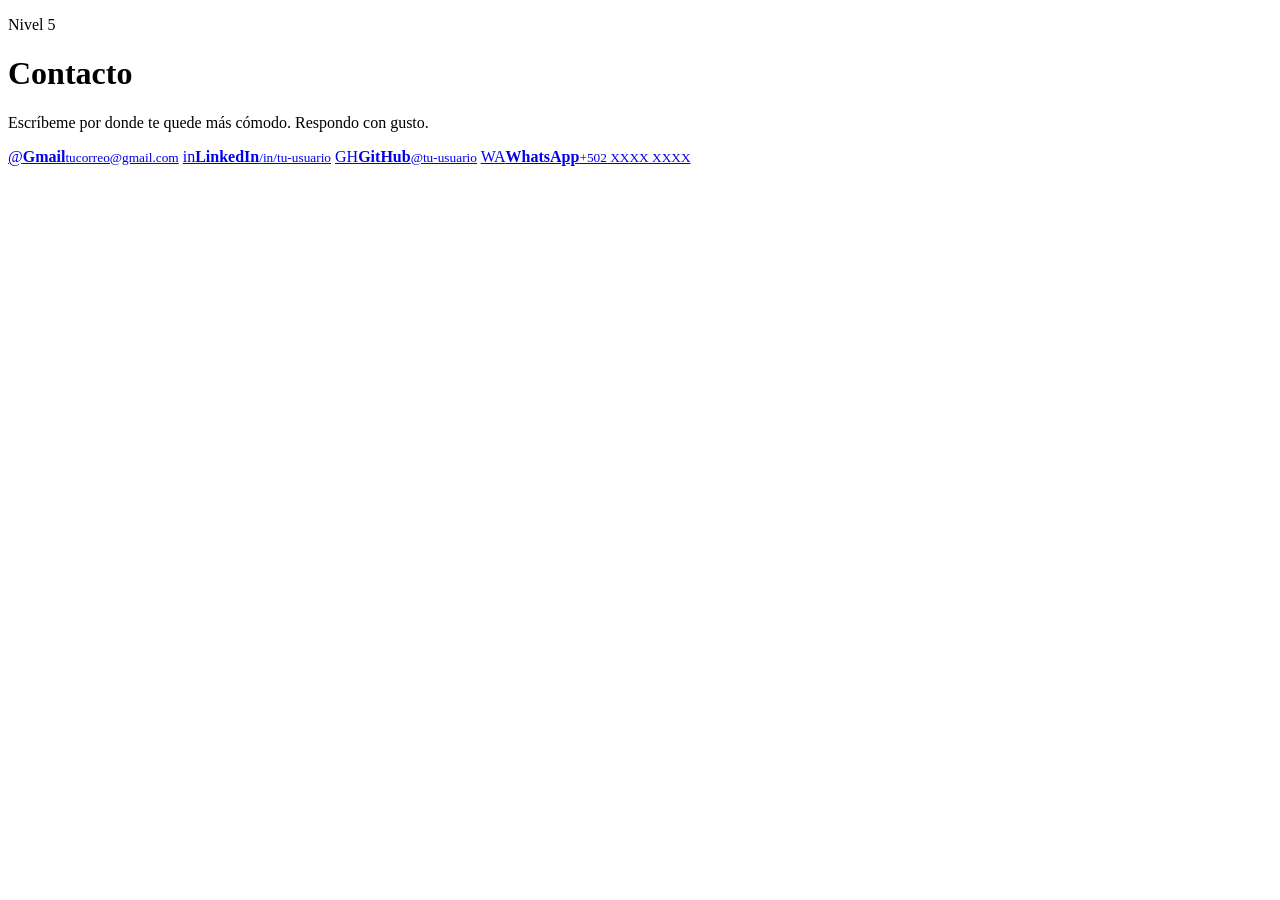
==== html/contacto.html @ a979af52 "feat: creacion entera de frontend" ====
<!DOCTYPE html>
<html lang="es"><head><meta charset="utf-8"><meta name="viewport" content="width=device-width,initial-scale=1">
<title>Contacto | Mauricio Dahinten</title><meta name="description" content="Portafolio de Mauricio Dahinten, programador junior.">
<link rel="preconnect" href="https://fonts.googleapis.com"><link rel="preconnect" href="https://fonts.gstatic.com" crossorigin>
<link href="https://fonts.googleapis.com/css2?family=Nunito:wght@400;700&family=Press+Start+2P&display=swap" rel="stylesheet">
<link rel="stylesheet" href="../css/estilos.css"></head>
<body data-root="../" data-page="contacto">
<main>
<p class="sub" data-en="Level 5">Nivel 5</p><h1 data-en="Contact">Contacto</h1><p class="intro" data-en="Write to me wherever is most convenient for you. I'm happy to reply.">Escríbeme por donde te quede más cómodo. Respondo con gusto.</p>
<div class="grid contacto">
 <a class="card" href="mailto:tucorreo@gmail.com"><span class="ic">@</span><span><b>Gmail</b><small>tucorreo@gmail.com</small></span></a>
 <a class="card" href="https://www.linkedin.com/in/TU-USUARIO" target="_blank" rel="noopener"><span class="ic">in</span><span><b>LinkedIn</b><small>/in/tu-usuario</small></span></a>
 <a class="card" href="https://github.com/TU-USUARIO" target="_blank" rel="noopener"><span class="ic">GH</span><span><b>GitHub</b><small>@tu-usuario</small></span></a>
 <a class="card" href="https://wa.me/502XXXXXXXX" target="_blank" rel="noopener"><span class="ic">WA</span><span><b>WhatsApp</b><small>+502 XXXX XXXX</small></span></a>
</div>
</main>
<script src="../js/main.js"></script>
</body></html>
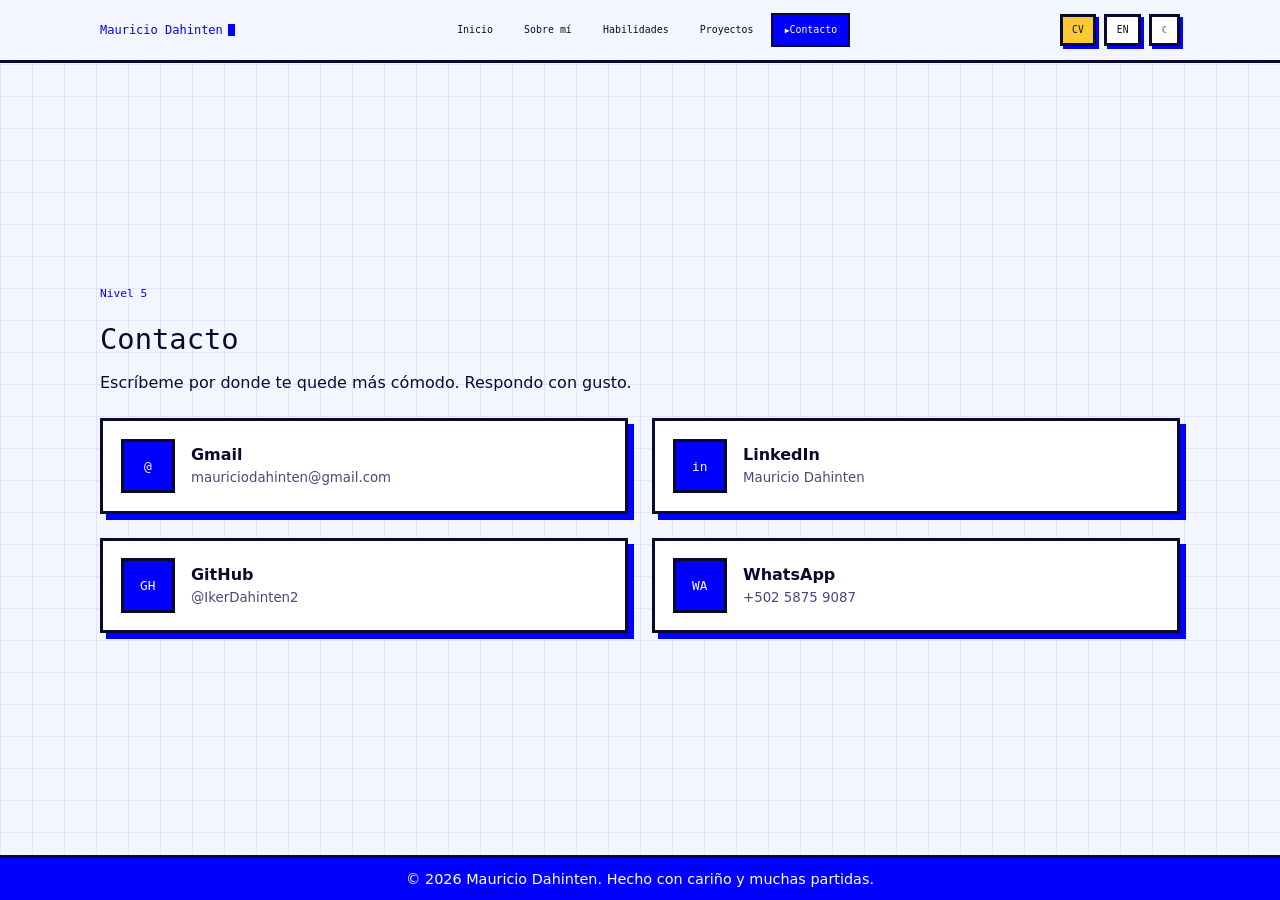
==== commit 44e3d55d: "feat: se pone la informacion correcta en contacto.html" ====
--- a/html/contacto.html
+++ b/html/contacto.html
@@ -8,10 +8,10 @@
 <main>
 <p class="sub" data-en="Level 5">Nivel 5</p><h1 data-en="Contact">Contacto</h1><p class="intro" data-en="Write to me wherever is most convenient for you. I'm happy to reply.">Escríbeme por donde te quede más cómodo. Respondo con gusto.</p>
 <div class="grid contacto">
- <a class="card" href="mailto:tucorreo@gmail.com"><span class="ic">@</span><span><b>Gmail</b><small>tucorreo@gmail.com</small></span></a>
- <a class="card" href="https://www.linkedin.com/in/TU-USUARIO" target="_blank" rel="noopener"><span class="ic">in</span><span><b>LinkedIn</b><small>/in/tu-usuario</small></span></a>
- <a class="card" href="https://github.com/TU-USUARIO" target="_blank" rel="noopener"><span class="ic">GH</span><span><b>GitHub</b><small>@tu-usuario</small></span></a>
- <a class="card" href="https://wa.me/502XXXXXXXX" target="_blank" rel="noopener"><span class="ic">WA</span><span><b>WhatsApp</b><small>+502 XXXX XXXX</small></span></a>
+ <a class="card" href="mailto:mauriciodahinten@gmail.com"><span class="ic">@</span><span><b>Gmail</b><small>mauriciodahinten@gmail.com</small></span></a>
+ <a class="card" href="https://www.linkedin.com/in/mauricio-dahinten-2b3a351b3" target="_blank" rel="noopener"><span class="ic">in</span><span><b>LinkedIn</b><small>Mauricio Dahinten</small></span></a>
+ <a class="card" href="https://github.com/IkerDahinten2" target="_blank" rel="noopener"><span class="ic">GH</span><span><b>GitHub</b><small>@IkerDahinten2</small></span></a>
+ <a class="card" href="https://wa.me/502 5875-9087" target="_blank" rel="noopener"><span class="ic">WA</span><span><b>WhatsApp</b><small>+502 5875 9087</small></span></a>
 </div>
 </main>
 <script src="../js/main.js"></script>
--- a/css/estilos.css
+++ b/css/estilos.css
@@ -0,0 +1,124 @@
+:root{--azul:#0000FF;--tinta:#0A0A2E;--papel:#F4F6FF;--suave:#D6DCFF;--moneda:#FFC933;--card:#fff;--txtazul:#0000FF;--sombra:#0000FF;--rej:#0000ff12;--apagado:#4a4a7a;--px:'Press Start 2P',monospace;--cuerpo:'Nunito',system-ui,sans-serif}
+*{box-sizing:border-box;margin:0}
+html{scroll-behavior:smooth}
+body{font:1.05rem/1.7 var(--cuerpo);color:var(--tinta);background:var(--papel);background-image:linear-gradient(var(--rej) 1px,transparent 1px),linear-gradient(90deg,var(--rej) 1px,transparent 1px);background-size:32px 32px;min-height:100vh;display:flex;flex-direction:column}
+main{flex:1;width:min(1080px,92%);margin:0 auto;padding:3rem 0 4rem}
+a{color:inherit}
+:focus-visible{outline:3px solid var(--moneda);outline-offset:3px}
+h1,h2,h3{font-family:var(--px);line-height:1.5;font-weight:400}
+h1{font-size:clamp(1.3rem,3.6vw,2.2rem)}
+h2{font-size:1rem;margin-bottom:1rem}
+h3{font-size:.8rem;margin-bottom:.5rem}
+p+p{margin-top:1rem}
+.sub{color:var(--txtazul);font-family:var(--px);font-size:.7rem;margin-bottom:1rem}
+
+/* header */
+header{position:sticky;top:0;z-index:9;background:var(--papel);border-bottom:3px solid var(--tinta)}
+.bar{width:min(1080px,92%);margin:0 auto;display:flex;justify-content:space-between;align-items:center;padding:.8rem 0}
+.logo{font:.75rem var(--px);text-decoration:none;color:var(--txtazul)}
+.logo::after{content:"";display:inline-block;width:.6em;height:1em;background:var(--txtazul);margin-left:.4em;vertical-align:-.15em;animation:parp 1s steps(1) infinite}
+@keyframes parp{50%{opacity:0}}
+nav{display:flex;gap:.3rem}
+nav a{font:.62rem var(--px);text-decoration:none;padding:.6rem .7rem;border:2px solid transparent}
+nav a:hover,nav a.on{border-color:var(--tinta);background:var(--azul);color:#fff}
+nav a.on::before,nav a:hover::before{content:"\25B6 ";font-size:.5rem}
+#menu{display:none;font:.65rem var(--px);background:var(--azul);color:#fff;border:3px solid var(--tinta);padding:.5rem .7rem;cursor:pointer}
+
+/* piezas */
+.card,.btn{border:3px solid var(--tinta);background:var(--card);box-shadow:6px 6px 0 var(--sombra);transition:transform .15s,box-shadow .15s}
+.card{padding:1.5rem}
+.card:hover{transform:translate(-3px,-3px);box-shadow:9px 9px 0 var(--sombra)}
+.btn{display:inline-block;padding:.8rem 1.2rem;font:.7rem var(--px);text-decoration:none;cursor:pointer;background:var(--azul);color:#fff}
+.btn.alt{background:var(--moneda);color:var(--tinta)}
+.btn:hover{transform:translate(-2px,-2px);box-shadow:8px 8px 0 var(--tinta)}
+.btn:active{transform:translate(4px,4px);box-shadow:2px 2px 0 var(--tinta)}
+.grid{display:grid;gap:2rem;grid-template-columns:repeat(auto-fit,minmax(260px,1fr))}
+.chip{display:inline-block;border:2px solid var(--tinta);background:var(--suave);padding:.15rem .7rem;margin:.2rem .2rem 0 0;font-size:.9rem;font-weight:700}
+.intro{max-width:60ch;margin:1rem 0 2.5rem}
+
+/* inicio */
+.hero{display:grid;grid-template-columns:1.2fr 1fr;gap:3rem;align-items:center;min-height:68vh}
+.hero p.lead{margin:1.2rem 0 1.8rem;max-width:46ch}
+.rol{display:inline-block;background:var(--azul);color:#fff;font:.8rem var(--px);padding:.5rem .8rem;margin-top:1rem;border:3px solid var(--tinta);min-height:2.6rem}
+.rol::after{content:"_";animation:parp .8s steps(1) infinite}
+.foto{position:relative;justify-self:center;width:min(340px,80%)}
+.foto img{display:block;width:100%;aspect-ratio:5/6;object-fit:cover;border:4px solid var(--tinta);box-shadow:12px 12px 0 var(--sombra);transition:transform .1s}
+.globo{position:absolute;left:-1.5rem;bottom:2rem;background:var(--moneda);border:3px solid var(--tinta);font:.6rem var(--px);padding:.7rem;line-height:1.6}
+#moneda{position:absolute;right:-1rem;top:-1.2rem;width:3.6rem;height:3.6rem;border-radius:50%;border:3px solid var(--tinta);background:var(--moneda);font:.7rem var(--px);cursor:pointer;animation:flota 2s ease-in-out infinite}
+#moneda:active{transform:scale(.85)}
+@keyframes flota{50%{transform:translateY(-10px)}}
+.hero>*{animation:entra .6s both}.hero>.foto{animation-delay:.25s}
+@keyframes entra{from{opacity:0;transform:translateY(20px)}}
+
+.nombre{display:inline-block;background:var(--moneda);border:3px solid var(--tinta);box-shadow:4px 4px 0 var(--sombra);padding:0 .35em;margin:.1em 0}
+.pista{position:absolute;right:-1rem;top:-4.2rem;background:var(--azul);color:#fff;font:.5rem var(--px);padding:.5rem .6rem;white-space:nowrap;animation:flota 1.4s ease-in-out infinite}
+.pista::after{content:"";position:absolute;right:1.3rem;bottom:-8px;border:8px solid transparent;border-bottom:0;border-top-color:var(--azul)}
+.pista.fuera{display:none}
+
+/* sobre mi */
+.dos{display:grid;grid-template-columns:1.1fr 1fr;gap:3rem}
+.lista{list-style:none;padding:0}
+.lista li{padding:.7rem 0;border-bottom:2px dashed var(--suave)}
+.lista b{color:var(--txtazul)}
+
+/* proyectos */
+.proy{display:flex;flex-direction:column}
+.proy .img{height:9rem;margin:-1.5rem -1.5rem 1rem;background:var(--azul);color:#fff;font:.8rem var(--px);display:grid;place-items:center;border-bottom:3px solid var(--tinta);overflow:hidden}
+.proy .img img{width:100%;height:100%;object-fit:cover}
+.proy .btn{margin-top:auto;align-self:flex-start}
+.proy p{margin-bottom:1rem}
+
+/* habilidades */
+.pips{display:inline-flex;gap:4px;float:right;margin-top:.3rem}
+.pips i{width:14px;height:14px;border:2px solid var(--tinta);background:var(--card);transition:background .2s}
+.pips i.on{background:var(--azul)}
+.hab{list-style:none;padding:0}
+.hab li{padding:.5rem 0;font-weight:700;border-bottom:2px dashed var(--suave)}
+.prox{margin-top:2.5rem}
+
+/* contacto */
+.contacto{grid-template-columns:repeat(2,1fr)}
+.contacto a{display:flex;gap:1rem;align-items:center;text-decoration:none}
+.contacto .ic{flex:none;width:3.4rem;height:3.4rem;background:var(--azul);color:#fff;border:3px solid var(--tinta);display:grid;place-items:center;font:.8rem var(--px)}
+.contacto small{display:block;color:var(--apagado)}
+
+footer{border-top:3px solid var(--tinta);background:var(--azul);color:#fff;text-align:center;padding:.6rem;font-size:.9rem}
+
+@media(max-width:760px){
+ .hero,.dos{grid-template-columns:1fr}.hero{min-height:0}.contacto{grid-template-columns:1fr}
+ #menu{display:block}nav{display:none;position:absolute;top:100%;left:0;right:0;flex-direction:column;background:var(--papel);border-bottom:3px solid var(--tinta);padding:.5rem 4%}
+ nav.abierto{display:flex}
+}
+@media(prefers-reduced-motion:reduce){*{animation:none!important;transition:none!important}}
+
+/* modo oscuro */
+[data-tema=dark]{--papel:#0A0A26;--tinta:#E6EAFF;--suave:#1E1E66;--card:#12123E;--txtazul:#8C9BFF;--sombra:#2F3DFF;--rej:#6b7cff14;--apagado:#A9B2E6}
+.btn.alt,.globo,#moneda,.nombre{color:#0A0A2E}
+
+/* botones de idioma y tema */
+.ctl{display:flex;gap:.5rem;align-items:center}
+.tog{font:.6rem var(--px);background:var(--card);color:var(--tinta);border:3px solid var(--tinta);padding:.45rem .6rem;cursor:pointer;box-shadow:3px 3px 0 var(--sombra);transition:transform .1s,box-shadow .1s}
+.tog:hover{transform:translate(-1px,-1px);box-shadow:4px 4px 0 var(--sombra)}
+.tog:active{transform:translate(3px,3px);box-shadow:0 0 0 var(--sombra)}
+
+/* compacto: todo cabe en una pantalla de laptop sin scroll */
+body{font-size:1rem;line-height:1.55;min-height:100dvh}
+main{display:flex;flex-direction:column;justify-content:center;padding:1.5rem 0}
+h1{font-size:clamp(1.1rem,2.8vw,1.8rem)}
+h2{font-size:.85rem;margin-bottom:.6rem}
+.intro{margin:.6rem 0 1.4rem}
+.hero{min-height:0;gap:2.5rem}
+.hero p.lead{margin:1rem 0 1.4rem}
+.foto{width:min(300px,42vh,80%)}
+.card{padding:1.1rem}
+.grid{gap:1.5rem}
+.tres{display:grid;gap:1.5rem;grid-template-columns:repeat(3,1fr);align-items:start}
+.lista li{padding:.4rem 0}
+.hab li{padding:.35rem 0}
+.proy .img{height:clamp(4.5rem,13vh,7.5rem);margin:-1.1rem -1.1rem .8rem}
+@media(max-width:900px){.tres{grid-template-columns:1fr}}
+.foto img{object-position:center 15%}
+
+/* botón CV del header (fijo en todas las páginas) */
+.tog.cv{background:var(--moneda);color:#0A0A2E;text-decoration:none;display:inline-block}
+@media(max-width:760px){.bar{flex-wrap:wrap;gap:.5rem}.ctl{margin-left:auto}}
